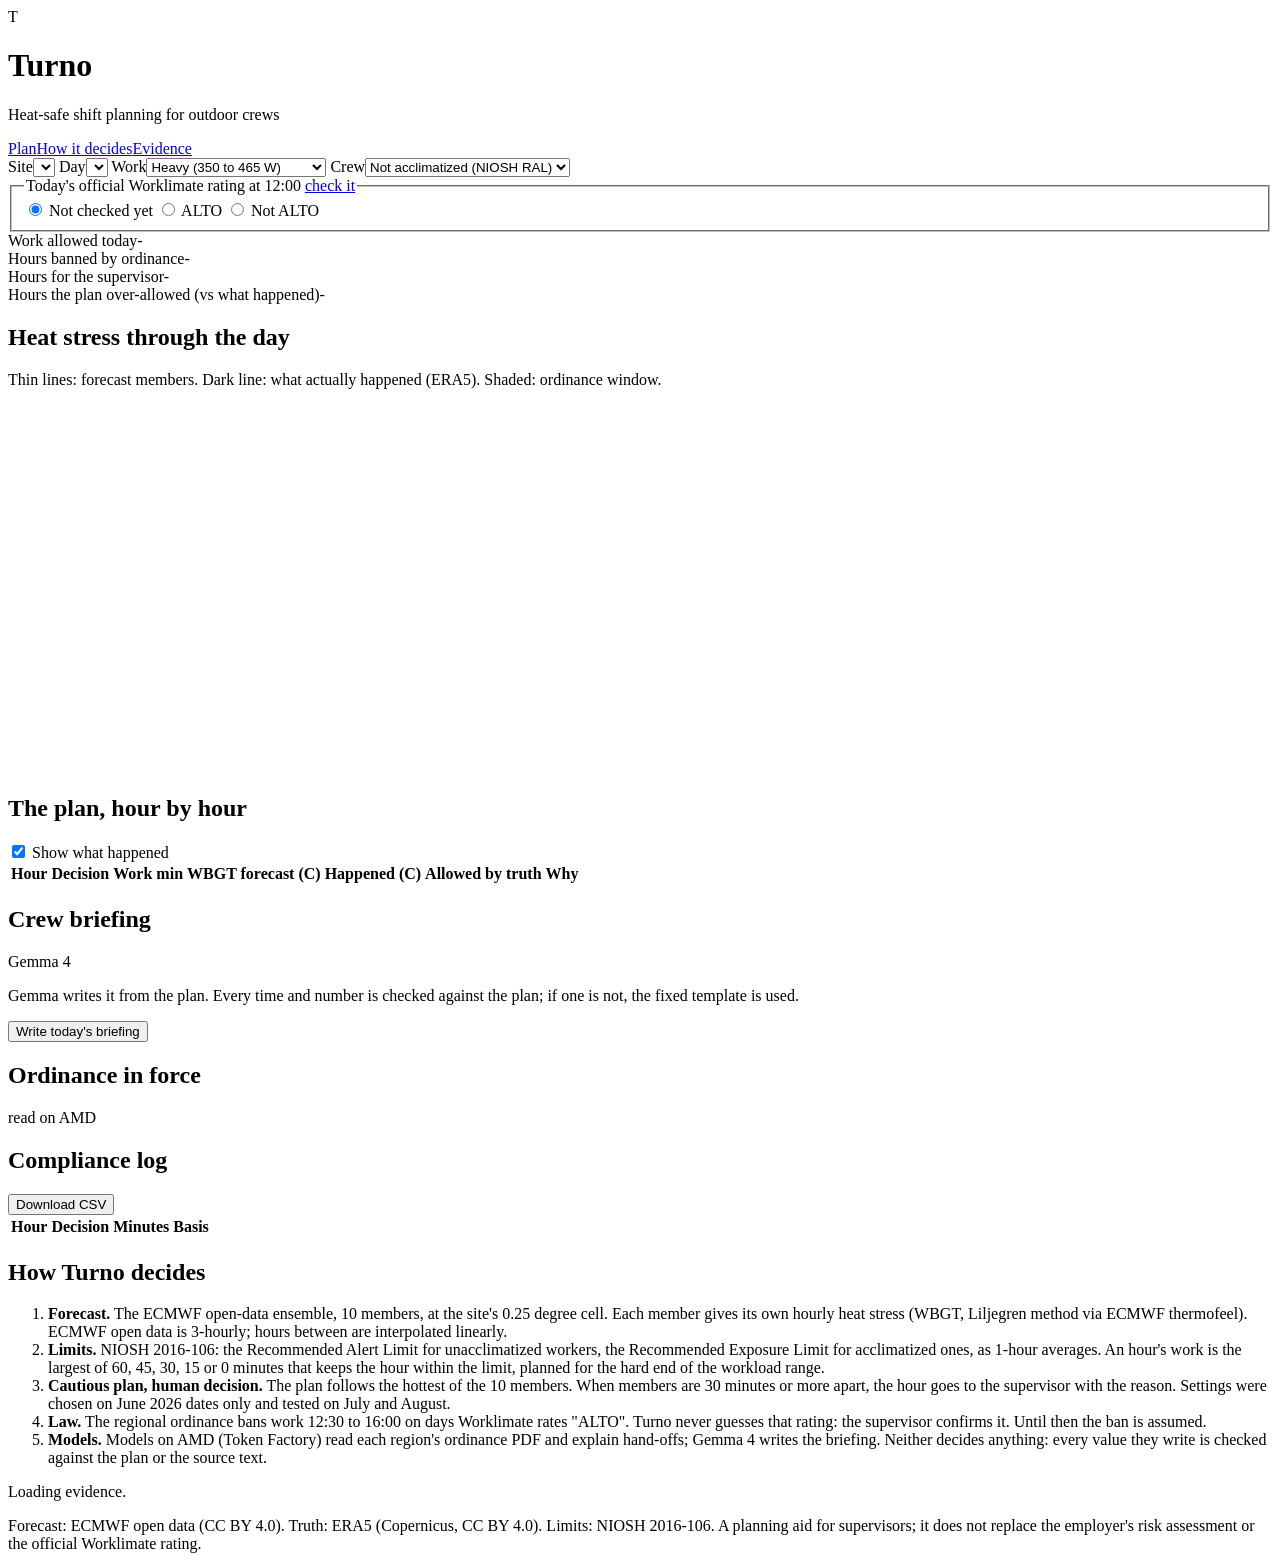
==== web/static/index.html @ 6e4ef76b "Turno web app: replayed summer days, the plan against what happened, live model checks Every site, d" ====
<!doctype html>
<html lang="en">
<head>
<meta charset="utf-8">
<meta name="viewport" content="width=device-width, initial-scale=1">
<title>Turno: heat-safe shift planning</title>
<link rel="preconnect" href="https://fonts.googleapis.com">
<link href="https://fonts.googleapis.com/css2?family=Inter:wght@400;500;600;700&family=JetBrains+Mono:wght@400;600&display=swap" rel="stylesheet">
<link rel="stylesheet" href="/static/style.css">
</head>
<body>
<header class="top">
  <div class="brand"><span class="logo">T</span><div><h1>Turno</h1><p>Heat-safe shift planning for outdoor crews</p></div></div>
  <nav><a href="#plan" class="on">Plan</a><a href="#how">How it decides</a><a href="#evidence">Evidence</a></nav>
</header>

<main>
<section id="plan">
  <div class="controls card">
    <label>Site<select id="site"></select></label>
    <label>Day<select id="day"></select></label>
    <label>Work<select id="workload">
      <option value="moderate">Moderate (234 to 349 W)</option>
      <option value="heavy" selected>Heavy (350 to 465 W)</option>
      <option value="very_heavy">Very heavy (466 to 580 W)</option></select></label>
    <label>Crew<select id="accl">
      <option value="unaccl" selected>Not acclimatized (NIOSH RAL)</option>
      <option value="accl">Acclimatized (NIOSH REL)</option></select></label>
    <fieldset class="alto">
      <legend>Today's official Worklimate rating at 12:00 <a id="wl-link" href="https://www.worklimate.it/scelta-mappa/sole-attivita-fisica-alta/" target="_blank" rel="noopener">check it</a></legend>
      <label><input type="radio" name="alto" value="unconfirmed" checked> Not checked yet</label>
      <label><input type="radio" name="alto" value="alto"> ALTO</label>
      <label><input type="radio" name="alto" value="not_alto"> Not ALTO</label>
    </fieldset>
  </div>

  <div class="context" id="context"></div>

  <div class="cards">
    <div class="card stat"><span class="k">Work allowed today</span><span class="v" id="s-work">-</span><span class="s" id="s-work-of"></span></div>
    <div class="card stat ban"><span class="k">Hours banned by ordinance</span><span class="v" id="s-ban">-</span></div>
    <div class="card stat hand"><span class="k">Hours for the supervisor</span><span class="v" id="s-hand">-</span></div>
    <div class="card stat truth"><span class="k">Hours the plan over-allowed (vs what happened)</span><span class="v" id="s-over">-</span></div>
  </div>

  <div class="card">
    <div class="card-h"><h2>Heat stress through the day</h2><span class="hint">Thin lines: forecast members. Dark line: what actually happened (ERA5). Shaded: ordinance window.</span></div>
    <svg id="chart" viewBox="0 0 860 260" preserveAspectRatio="none"></svg>
  </div>

  <div class="card">
    <div class="card-h"><h2>The plan, hour by hour</h2>
      <label class="toggle"><input type="checkbox" id="show-truth" checked> Show what happened</label></div>
    <div class="table-wrap"><table id="hours"><thead><tr>
      <th>Hour</th><th>Decision</th><th>Work min</th><th>WBGT forecast (C)</th><th class="t">Happened (C)</th><th class="t">Allowed by truth</th><th>Why</th>
    </tr></thead><tbody></tbody></table></div>
  </div>

  <div class="grid2">
    <div class="card">
      <div class="card-h"><h2>Crew briefing</h2><span class="tag" id="brief-tag">Gemma 4</span></div>
      <p class="hint">Gemma writes it from the plan. Every time and number is checked against the plan; if one is not, the fixed template is used.</p>
      <button id="btn-brief">Write today's briefing</button>
      <pre id="brief" class="out"></pre>
    </div>
    <div class="card">
      <div class="card-h"><h2>Ordinance in force</h2><span class="tag amd">read on AMD</span></div>
      <div id="ord"></div>
    </div>
  </div>

  <div class="card">
    <div class="card-h"><h2>Compliance log</h2><button id="btn-csv" class="ghost">Download CSV</button></div>
    <div class="table-wrap"><table id="log"><thead><tr><th>Hour</th><th>Decision</th><th>Minutes</th><th>Basis</th></tr></thead><tbody></tbody></table></div>
  </div>
</section>

<section id="how" class="card prose hidden">
  <h2>How Turno decides</h2>
  <ol>
    <li><b>Forecast.</b> The ECMWF open-data ensemble, 10 members, at the site's 0.25 degree cell. Each member gives its own hourly heat stress (WBGT, Liljegren method via ECMWF thermofeel). ECMWF open data is 3-hourly; hours between are interpolated linearly.</li>
    <li><b>Limits.</b> NIOSH 2016-106: the Recommended Alert Limit for unacclimatized workers, the Recommended Exposure Limit for acclimatized ones, as 1-hour averages. An hour's work is the largest of 60, 45, 30, 15 or 0 minutes that keeps the hour within the limit, planned for the hard end of the workload range.</li>
    <li><b>Cautious plan, human decision.</b> The plan follows the hottest of the 10 members. When members are 30 minutes or more apart, the hour goes to the supervisor with the reason. Settings were chosen on June 2026 dates only and tested on July and August.</li>
    <li><b>Law.</b> The regional ordinance bans work 12:30 to 16:00 on days Worklimate rates "ALTO". Turno never guesses that rating: the supervisor confirms it. Until then the ban is assumed.</li>
    <li><b>Models.</b> Models on AMD (Token Factory) read each region's ordinance PDF and explain hand-offs; Gemma 4 writes the briefing. Neither decides anything: every value they write is checked against the plan or the source text.</li>
  </ol>
</section>

<section id="evidence" class="hidden">
  <div class="card prose" id="evidence-body"><p>Loading evidence.</p></div>
</section>
</main>

<footer>Forecast: ECMWF open data (CC BY 4.0). Truth: ERA5 (Copernicus, CC BY 4.0). Limits: NIOSH 2016-106. A planning aid for supervisors; it does not replace the employer's risk assessment or the official Worklimate rating.</footer>
<script src="/static/app.js"></script>
</body>
</html>
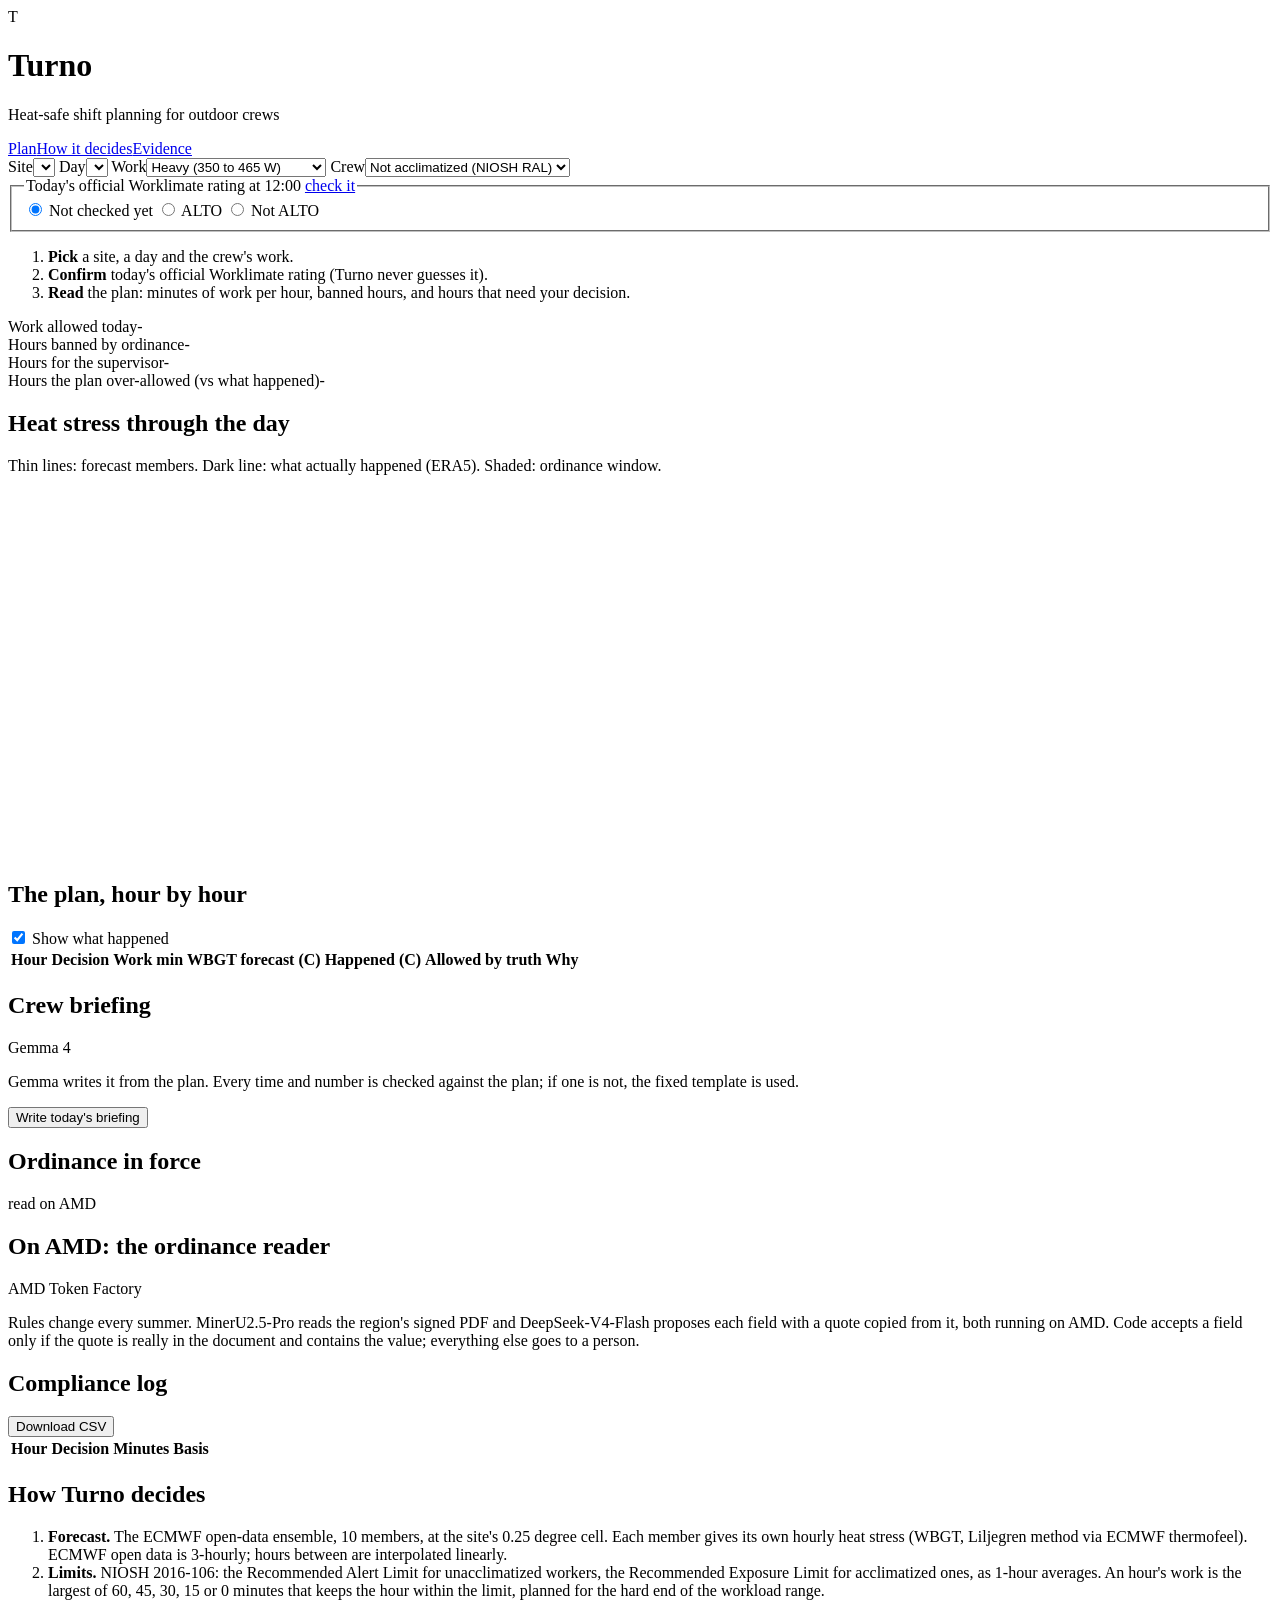
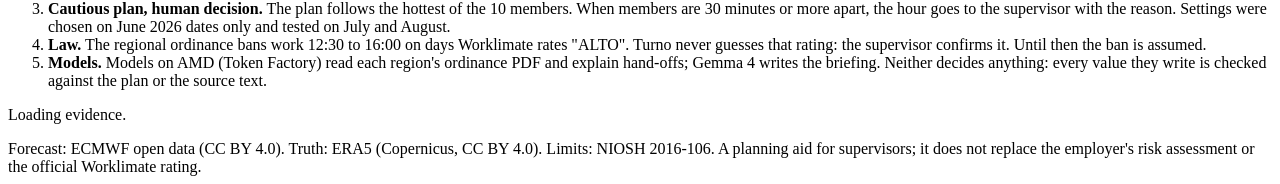
==== commit 666ac88f: "Show the value and the AMD work in the app; readable on a phone - Per day, from what actually happen" ====
--- a/web/static/index.html
+++ b/web/static/index.html
@@ -34,7 +34,9 @@
     </fieldset>
   </div>
 
+  <ol class="guide"><li><b>Pick</b> a site, a day and the crew's work.</li><li><b>Confirm</b> today's official Worklimate rating (Turno never guesses it).</li><li><b>Read</b> the plan: minutes of work per hour, banned hours, and hours that need your decision.</li></ol>
   <div class="context" id="context"></div>
+  <div class="card value" id="value"></div>
 
   <div class="cards">
     <div class="card stat"><span class="k">Work allowed today</span><span class="v" id="s-work">-</span><span class="s" id="s-work-of"></span></div>
@@ -69,6 +71,12 @@
     </div>
   </div>
 
+  <div class="card amdcard">
+    <div class="card-h"><h2>On AMD: the ordinance reader</h2><span class="tag amd">AMD Token Factory</span></div>
+    <p class="hint">Rules change every summer. MinerU2.5-Pro reads the region's signed PDF and DeepSeek-V4-Flash proposes each field with a quote copied from it, both running on AMD. Code accepts a field only if the quote is really in the document and contains the value; everything else goes to a person.</p>
+    <div id="amd"></div>
+  </div>
+
   <div class="card">
     <div class="card-h"><h2>Compliance log</h2><button id="btn-csv" class="ghost">Download CSV</button></div>
     <div class="table-wrap"><table id="log"><thead><tr><th>Hour</th><th>Decision</th><th>Minutes</th><th>Basis</th></tr></thead><tbody></tbody></table></div>
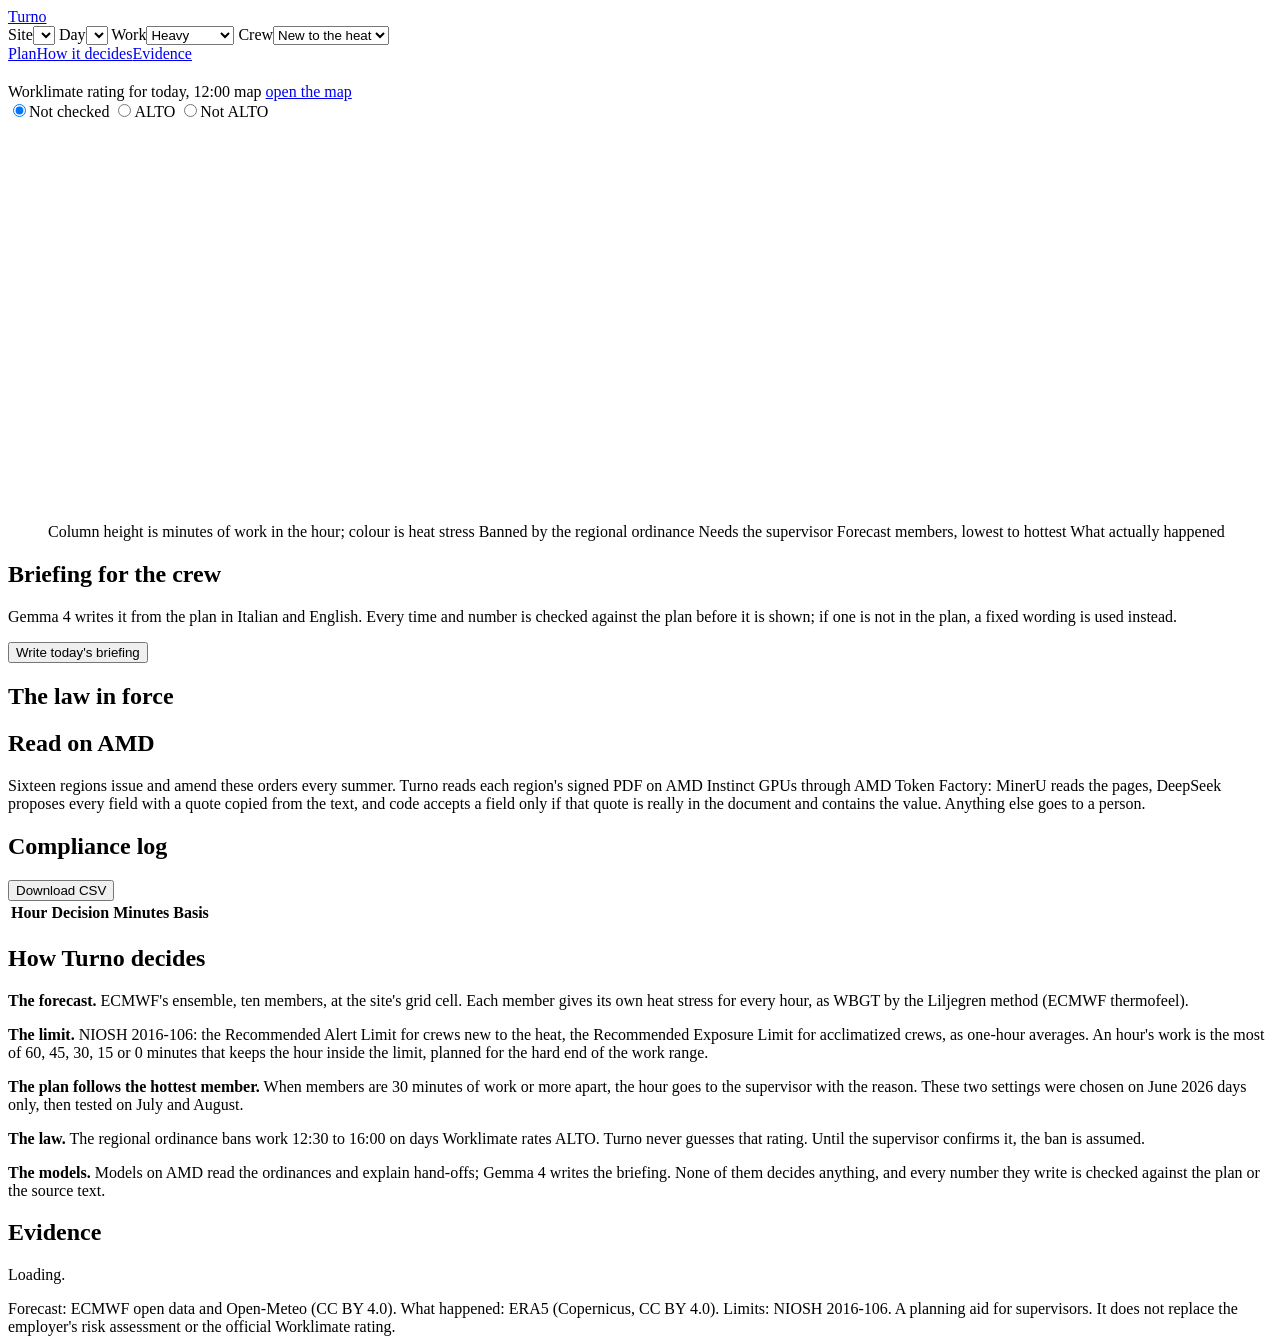
==== commit d9f373b5: "Redesign: the day as one strip, with a verdict sentence written by the rules Thirteen hour columns: " ====
--- a/web/static/index.html
+++ b/web/static/index.html
@@ -3,103 +3,104 @@
 <head>
 <meta charset="utf-8">
 <meta name="viewport" content="width=device-width, initial-scale=1">
-<title>Turno: heat-safe shift planning</title>
+<title>Turno</title>
+<meta name="description" content="Heat-safe shift planning for outdoor crews under Italian heat ordinances.">
 <link rel="preconnect" href="https://fonts.googleapis.com">
-<link href="https://fonts.googleapis.com/css2?family=Inter:wght@400;500;600;700&family=JetBrains+Mono:wght@400;600&display=swap" rel="stylesheet">
+<link rel="preconnect" href="https://fonts.gstatic.com" crossorigin>
+<link href="https://fonts.googleapis.com/css2?family=Bricolage+Grotesque:opsz,wght@12..96,300..800&display=swap" rel="stylesheet">
 <link rel="stylesheet" href="/static/style.css">
 </head>
 <body>
-<header class="top">
-  <div class="brand"><span class="logo">T</span><div><h1>Turno</h1><p>Heat-safe shift planning for outdoor crews</p></div></div>
-  <nav><a href="#plan" class="on">Plan</a><a href="#how">How it decides</a><a href="#evidence">Evidence</a></nav>
+
+<header class="bar">
+  <a class="wordmark" href="#plan">Turno</a>
+  <div class="controls">
+    <label class="ctl"><span>Site</span><select id="site"></select></label>
+    <label class="ctl"><span>Day</span><select id="day"></select></label>
+    <label class="ctl"><span>Work</span><select id="workload">
+      <option value="moderate">Moderate</option>
+      <option value="heavy" selected>Heavy</option>
+      <option value="very_heavy">Very heavy</option></select></label>
+    <label class="ctl"><span>Crew</span><select id="accl">
+      <option value="unaccl" selected>New to the heat</option>
+      <option value="accl">Acclimatized</option></select></label>
+  </div>
+  <nav class="jump"><a href="#plan">Plan</a><a href="#how">How it decides</a><a href="#evidence">Evidence</a></nav>
 </header>
 
 <main>
-<section id="plan">
-  <div class="controls card">
-    <label>Site<select id="site"></select></label>
-    <label>Day<select id="day"></select></label>
-    <label>Work<select id="workload">
-      <option value="moderate">Moderate (234 to 349 W)</option>
-      <option value="heavy" selected>Heavy (350 to 465 W)</option>
-      <option value="very_heavy">Very heavy (466 to 580 W)</option></select></label>
-    <label>Crew<select id="accl">
-      <option value="unaccl" selected>Not acclimatized (NIOSH RAL)</option>
-      <option value="accl">Acclimatized (NIOSH REL)</option></select></label>
-    <fieldset class="alto">
-      <legend>Today's official Worklimate rating at 12:00 <a id="wl-link" href="https://www.worklimate.it/scelta-mappa/sole-attivita-fisica-alta/" target="_blank" rel="noopener">check it</a></legend>
-      <label><input type="radio" name="alto" value="unconfirmed" checked> Not checked yet</label>
-      <label><input type="radio" name="alto" value="alto"> ALTO</label>
-      <label><input type="radio" name="alto" value="not_alto"> Not ALTO</label>
-    </fieldset>
-  </div>
 
-  <ol class="guide"><li><b>Pick</b> a site, a day and the crew's work.</li><li><b>Confirm</b> today's official Worklimate rating (Turno never guesses it).</li><li><b>Read</b> the plan: minutes of work per hour, banned hours, and hours that need your decision.</li></ol>
-  <div class="context" id="context"></div>
-  <div class="card value" id="value"></div>
+<section id="plan" class="hero">
+  <p class="where" id="where"></p>
+  <h1 class="verdict" id="verdict"></h1>
+  <p class="checked" id="checked"></p>
 
-  <div class="cards">
-    <div class="card stat"><span class="k">Work allowed today</span><span class="v" id="s-work">-</span><span class="s" id="s-work-of"></span></div>
-    <div class="card stat ban"><span class="k">Hours banned by ordinance</span><span class="v" id="s-ban">-</span></div>
-    <div class="card stat hand"><span class="k">Hours for the supervisor</span><span class="v" id="s-hand">-</span></div>
-    <div class="card stat truth"><span class="k">Hours the plan over-allowed (vs what happened)</span><span class="v" id="s-over">-</span></div>
-  </div>
-
-  <div class="card">
-    <div class="card-h"><h2>Heat stress through the day</h2><span class="hint">Thin lines: forecast members. Dark line: what actually happened (ERA5). Shaded: ordinance window.</span></div>
-    <svg id="chart" viewBox="0 0 860 260" preserveAspectRatio="none"></svg>
-  </div>
-
-  <div class="card">
-    <div class="card-h"><h2>The plan, hour by hour</h2>
-      <label class="toggle"><input type="checkbox" id="show-truth" checked> Show what happened</label></div>
-    <div class="table-wrap"><table id="hours"><thead><tr>
-      <th>Hour</th><th>Decision</th><th>Work min</th><th>WBGT forecast (C)</th><th class="t">Happened (C)</th><th class="t">Allowed by truth</th><th>Why</th>
-    </tr></thead><tbody></tbody></table></div>
-  </div>
-
-  <div class="grid2">
-    <div class="card">
-      <div class="card-h"><h2>Crew briefing</h2><span class="tag" id="brief-tag">Gemma 4</span></div>
-      <p class="hint">Gemma writes it from the plan. Every time and number is checked against the plan; if one is not, the fixed template is used.</p>
-      <button id="btn-brief">Write today's briefing</button>
-      <pre id="brief" class="out"></pre>
-    </div>
-    <div class="card">
-      <div class="card-h"><h2>Ordinance in force</h2><span class="tag amd">read on AMD</span></div>
-      <div id="ord"></div>
+  <div class="rating" role="radiogroup" aria-label="Today's official Worklimate rating at 12:00">
+    <span class="rating-q">Worklimate rating for today, 12:00 map <a href="https://www.worklimate.it/scelta-mappa/sole-attivita-fisica-alta/" target="_blank" rel="noopener">open the map</a></span>
+    <div class="seg">
+      <label><input type="radio" name="alto" value="unconfirmed" checked><span>Not checked</span></label>
+      <label><input type="radio" name="alto" value="alto"><span>ALTO</span></label>
+      <label><input type="radio" name="alto" value="not_alto"><span>Not ALTO</span></label>
     </div>
   </div>
 
-  <div class="card amdcard">
-    <div class="card-h"><h2>On AMD: the ordinance reader</h2><span class="tag amd">AMD Token Factory</span></div>
-    <p class="hint">Rules change every summer. MinerU2.5-Pro reads the region's signed PDF and DeepSeek-V4-Flash proposes each field with a quote copied from it, both running on AMD. Code accepts a field only if the quote is really in the document and contains the value; everything else goes to a person.</p>
-    <div id="amd"></div>
+  <figure class="strip">
+    <svg id="strip" viewBox="0 0 1300 420" role="img" aria-label="The day, hour by hour: minutes of work, heat, the ban and the forecast spread"></svg>
+    <figcaption class="legend">
+      <span><i class="sw heat"></i>Column height is minutes of work in the hour; colour is heat stress</span>
+      <span><i class="sw ban"></i>Banned by the regional ordinance</span>
+      <span><i class="sw hand"></i>Needs the supervisor</span>
+      <span><i class="sw band"></i>Forecast members, lowest to hottest</span>
+      <span class="t"><i class="sw truth"></i>What actually happened</span>
+    </figcaption>
+  </figure>
+
+  <aside class="detail" id="detail" hidden></aside>
+
+  <div class="facts" id="facts"></div>
+</section>
+
+<section class="two">
+  <div class="block">
+    <h2>Briefing for the crew</h2>
+    <p class="lead">Gemma 4 writes it from the plan in Italian and English. Every time and number is checked against the plan before it is shown; if one is not in the plan, a fixed wording is used instead.</p>
+    <button class="btn" id="btn-brief">Write today's briefing</button>
+    <div class="out" id="brief"></div>
+    <p class="fine" id="brief-tag"></p>
   </div>
-
-  <div class="card">
-    <div class="card-h"><h2>Compliance log</h2><button id="btn-csv" class="ghost">Download CSV</button></div>
-    <div class="table-wrap"><table id="log"><thead><tr><th>Hour</th><th>Decision</th><th>Minutes</th><th>Basis</th></tr></thead><tbody></tbody></table></div>
+  <div class="block">
+    <h2>The law in force</h2>
+    <div id="ord"></div>
   </div>
 </section>
 
-<section id="how" class="card prose hidden">
-  <h2>How Turno decides</h2>
-  <ol>
-    <li><b>Forecast.</b> The ECMWF open-data ensemble, 10 members, at the site's 0.25 degree cell. Each member gives its own hourly heat stress (WBGT, Liljegren method via ECMWF thermofeel). ECMWF open data is 3-hourly; hours between are interpolated linearly.</li>
-    <li><b>Limits.</b> NIOSH 2016-106: the Recommended Alert Limit for unacclimatized workers, the Recommended Exposure Limit for acclimatized ones, as 1-hour averages. An hour's work is the largest of 60, 45, 30, 15 or 0 minutes that keeps the hour within the limit, planned for the hard end of the workload range.</li>
-    <li><b>Cautious plan, human decision.</b> The plan follows the hottest of the 10 members. When members are 30 minutes or more apart, the hour goes to the supervisor with the reason. Settings were chosen on June 2026 dates only and tested on July and August.</li>
-    <li><b>Law.</b> The regional ordinance bans work 12:30 to 16:00 on days Worklimate rates "ALTO". Turno never guesses that rating: the supervisor confirms it. Until then the ban is assumed.</li>
-    <li><b>Models.</b> Models on AMD (Token Factory) read each region's ordinance PDF and explain hand-offs; Gemma 4 writes the briefing. Neither decides anything: every value they write is checked against the plan or the source text.</li>
-  </ol>
+<section class="amd" id="amd-section">
+  <div class="amd-head">
+    <h2>Read on AMD</h2>
+    <p class="lead">Sixteen regions issue and amend these orders every summer. Turno reads each region's signed PDF on AMD Instinct GPUs through AMD Token Factory: MinerU reads the pages, DeepSeek proposes every field with a quote copied from the text, and code accepts a field only if that quote is really in the document and contains the value. Anything else goes to a person.</p>
+  </div>
+  <div id="amd"></div>
 </section>
 
-<section id="evidence" class="hidden">
-  <div class="card prose" id="evidence-body"><p>Loading evidence.</p></div>
+<section class="block wide">
+  <div class="row-h"><h2>Compliance log</h2><button class="btn ghost" id="btn-csv">Download CSV</button></div>
+  <table class="log" id="log"><thead><tr><th>Hour</th><th>Decision</th><th>Minutes</th><th>Basis</th></tr></thead><tbody></tbody></table>
 </section>
+
+<section id="how" class="prose">
+  <h2>How Turno decides</h2>
+  <p><b>The forecast.</b> ECMWF's ensemble, ten members, at the site's grid cell. Each member gives its own heat stress for every hour, as WBGT by the Liljegren method (ECMWF thermofeel).</p>
+  <p><b>The limit.</b> NIOSH 2016-106: the Recommended Alert Limit for crews new to the heat, the Recommended Exposure Limit for acclimatized crews, as one-hour averages. An hour's work is the most of 60, 45, 30, 15 or 0 minutes that keeps the hour inside the limit, planned for the hard end of the work range.</p>
+  <p><b>The plan follows the hottest member.</b> When members are 30 minutes of work or more apart, the hour goes to the supervisor with the reason. These two settings were chosen on June 2026 days only, then tested on July and August.</p>
+  <p><b>The law.</b> The regional ordinance bans work 12:30 to 16:00 on days Worklimate rates ALTO. Turno never guesses that rating. Until the supervisor confirms it, the ban is assumed.</p>
+  <p><b>The models.</b> Models on AMD read the ordinances and explain hand-offs; Gemma 4 writes the briefing. None of them decides anything, and every number they write is checked against the plan or the source text.</p>
+</section>
+
+<section id="evidence" class="prose"><h2>Evidence</h2><div id="evidence-body"><p>Loading.</p></div></section>
+
 </main>
 
-<footer>Forecast: ECMWF open data (CC BY 4.0). Truth: ERA5 (Copernicus, CC BY 4.0). Limits: NIOSH 2016-106. A planning aid for supervisors; it does not replace the employer's risk assessment or the official Worklimate rating.</footer>
+<footer>Forecast: ECMWF open data and Open-Meteo (CC BY 4.0). What happened: ERA5 (Copernicus, CC BY 4.0). Limits: NIOSH 2016-106. A planning aid for supervisors. It does not replace the employer's risk assessment or the official Worklimate rating.</footer>
 <script src="/static/app.js"></script>
 </body>
 </html>
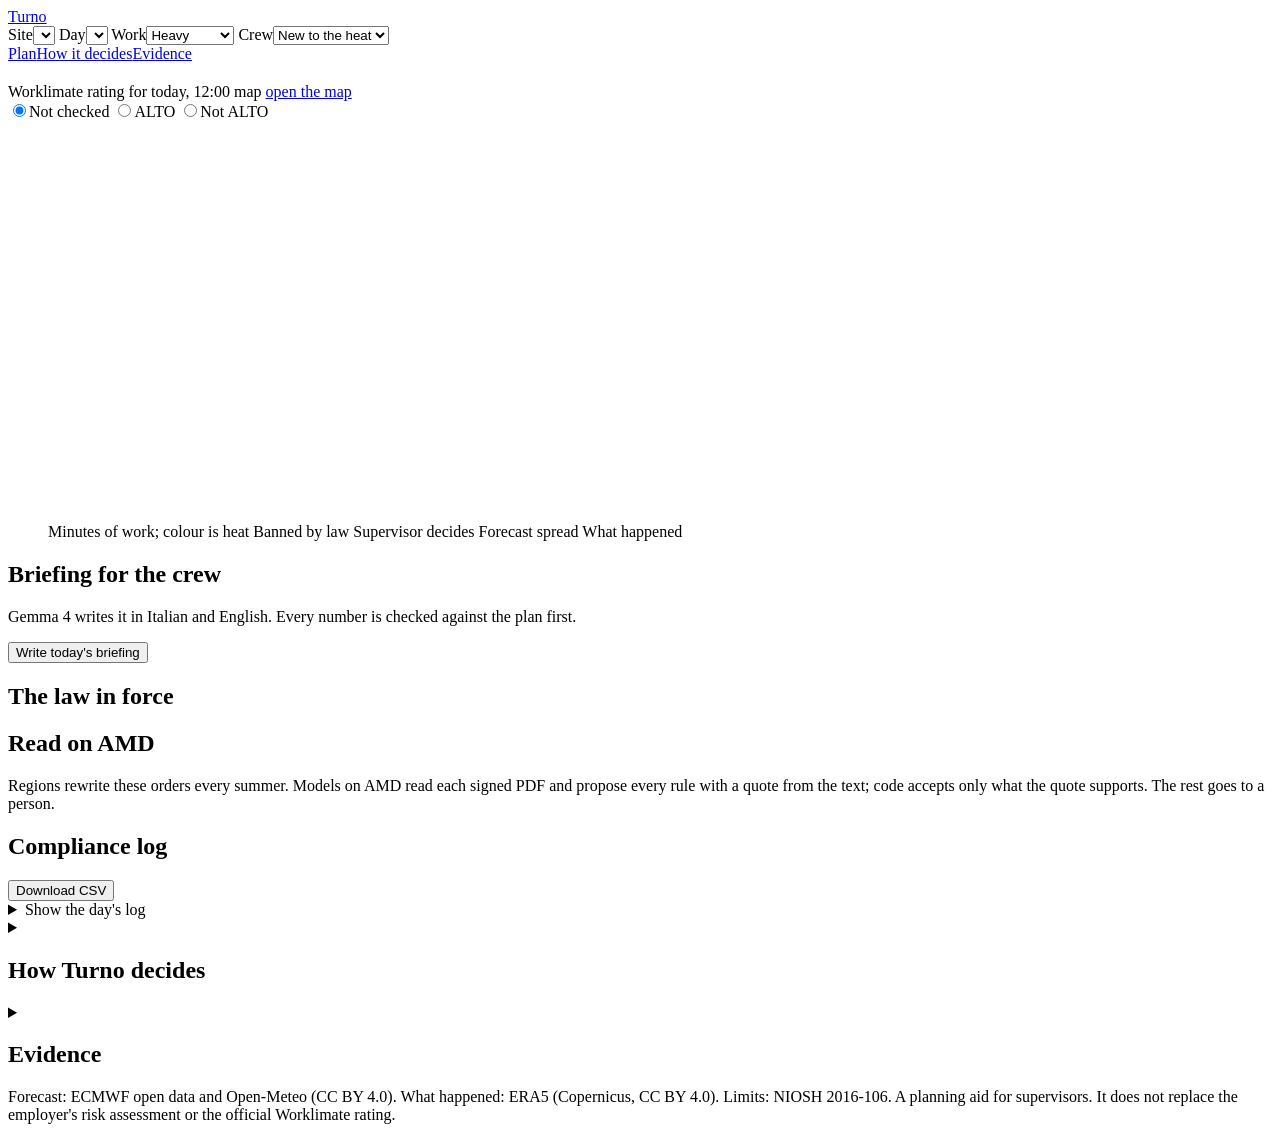
==== commit a8641e7e: "Move the ban label below the axis and the question marks inside the boxes; halve the page text The b" ====
--- a/web/static/index.html
+++ b/web/static/index.html
@@ -47,11 +47,11 @@
   <figure class="strip">
     <svg id="strip" viewBox="0 0 1300 420" role="img" aria-label="The day, hour by hour: minutes of work, heat, the ban and the forecast spread"></svg>
     <figcaption class="legend">
-      <span><i class="sw heat"></i>Column height is minutes of work in the hour; colour is heat stress</span>
-      <span><i class="sw ban"></i>Banned by the regional ordinance</span>
-      <span><i class="sw hand"></i>Needs the supervisor</span>
-      <span><i class="sw band"></i>Forecast members, lowest to hottest</span>
-      <span class="t"><i class="sw truth"></i>What actually happened</span>
+      <span><i class="sw heat"></i>Minutes of work; colour is heat</span>
+      <span><i class="sw ban"></i>Banned by law</span>
+      <span><i class="sw hand"></i>Supervisor decides</span>
+      <span><i class="sw band"></i>Forecast spread</span>
+      <span class="t"><i class="sw truth"></i>What happened</span>
     </figcaption>
   </figure>
 
@@ -63,7 +63,7 @@
 <section class="two">
   <div class="block">
     <h2>Briefing for the crew</h2>
-    <p class="lead">Gemma 4 writes it from the plan in Italian and English. Every time and number is checked against the plan before it is shown; if one is not in the plan, a fixed wording is used instead.</p>
+    <p class="lead">Gemma 4 writes it in Italian and English. Every number is checked against the plan first.</p>
     <button class="btn" id="btn-brief">Write today's briefing</button>
     <div class="out" id="brief"></div>
     <p class="fine" id="brief-tag"></p>
@@ -77,26 +77,29 @@
 <section class="amd" id="amd-section">
   <div class="amd-head">
     <h2>Read on AMD</h2>
-    <p class="lead">Sixteen regions issue and amend these orders every summer. Turno reads each region's signed PDF on AMD Instinct GPUs through AMD Token Factory: MinerU reads the pages, DeepSeek proposes every field with a quote copied from the text, and code accepts a field only if that quote is really in the document and contains the value. Anything else goes to a person.</p>
+    <p class="lead">Regions rewrite these orders every summer. Models on AMD read each signed PDF and propose every rule with a quote from the text; code accepts only what the quote supports. The rest goes to a person.</p>
   </div>
   <div id="amd"></div>
 </section>
 
 <section class="block wide">
   <div class="row-h"><h2>Compliance log</h2><button class="btn ghost" id="btn-csv">Download CSV</button></div>
+  <details><summary>Show the day's log</summary>
   <table class="log" id="log"><thead><tr><th>Hour</th><th>Decision</th><th>Minutes</th><th>Basis</th></tr></thead><tbody></tbody></table>
+  </details>
 </section>
 
 <section id="how" class="prose">
-  <h2>How Turno decides</h2>
+  <details><summary><h2>How Turno decides</h2></summary>
   <p><b>The forecast.</b> ECMWF's ensemble, ten members, at the site's grid cell. Each member gives its own heat stress for every hour, as WBGT by the Liljegren method (ECMWF thermofeel).</p>
   <p><b>The limit.</b> NIOSH 2016-106: the Recommended Alert Limit for crews new to the heat, the Recommended Exposure Limit for acclimatized crews, as one-hour averages. An hour's work is the most of 60, 45, 30, 15 or 0 minutes that keeps the hour inside the limit, planned for the hard end of the work range.</p>
   <p><b>The plan follows the hottest member.</b> When members are 30 minutes of work or more apart, the hour goes to the supervisor with the reason. These two settings were chosen on June 2026 days only, then tested on July and August.</p>
   <p><b>The law.</b> The regional ordinance bans work 12:30 to 16:00 on days Worklimate rates ALTO. Turno never guesses that rating. Until the supervisor confirms it, the ban is assumed.</p>
   <p><b>The models.</b> Models on AMD read the ordinances and explain hand-offs; Gemma 4 writes the briefing. None of them decides anything, and every number they write is checked against the plan or the source text.</p>
+  </details>
 </section>
 
-<section id="evidence" class="prose"><h2>Evidence</h2><div id="evidence-body"><p>Loading.</p></div></section>
+<section id="evidence" class="prose"><details><summary><h2>Evidence</h2></summary><div id="evidence-body"><p>Loading.</p></div></details></section>
 
 </main>
 
